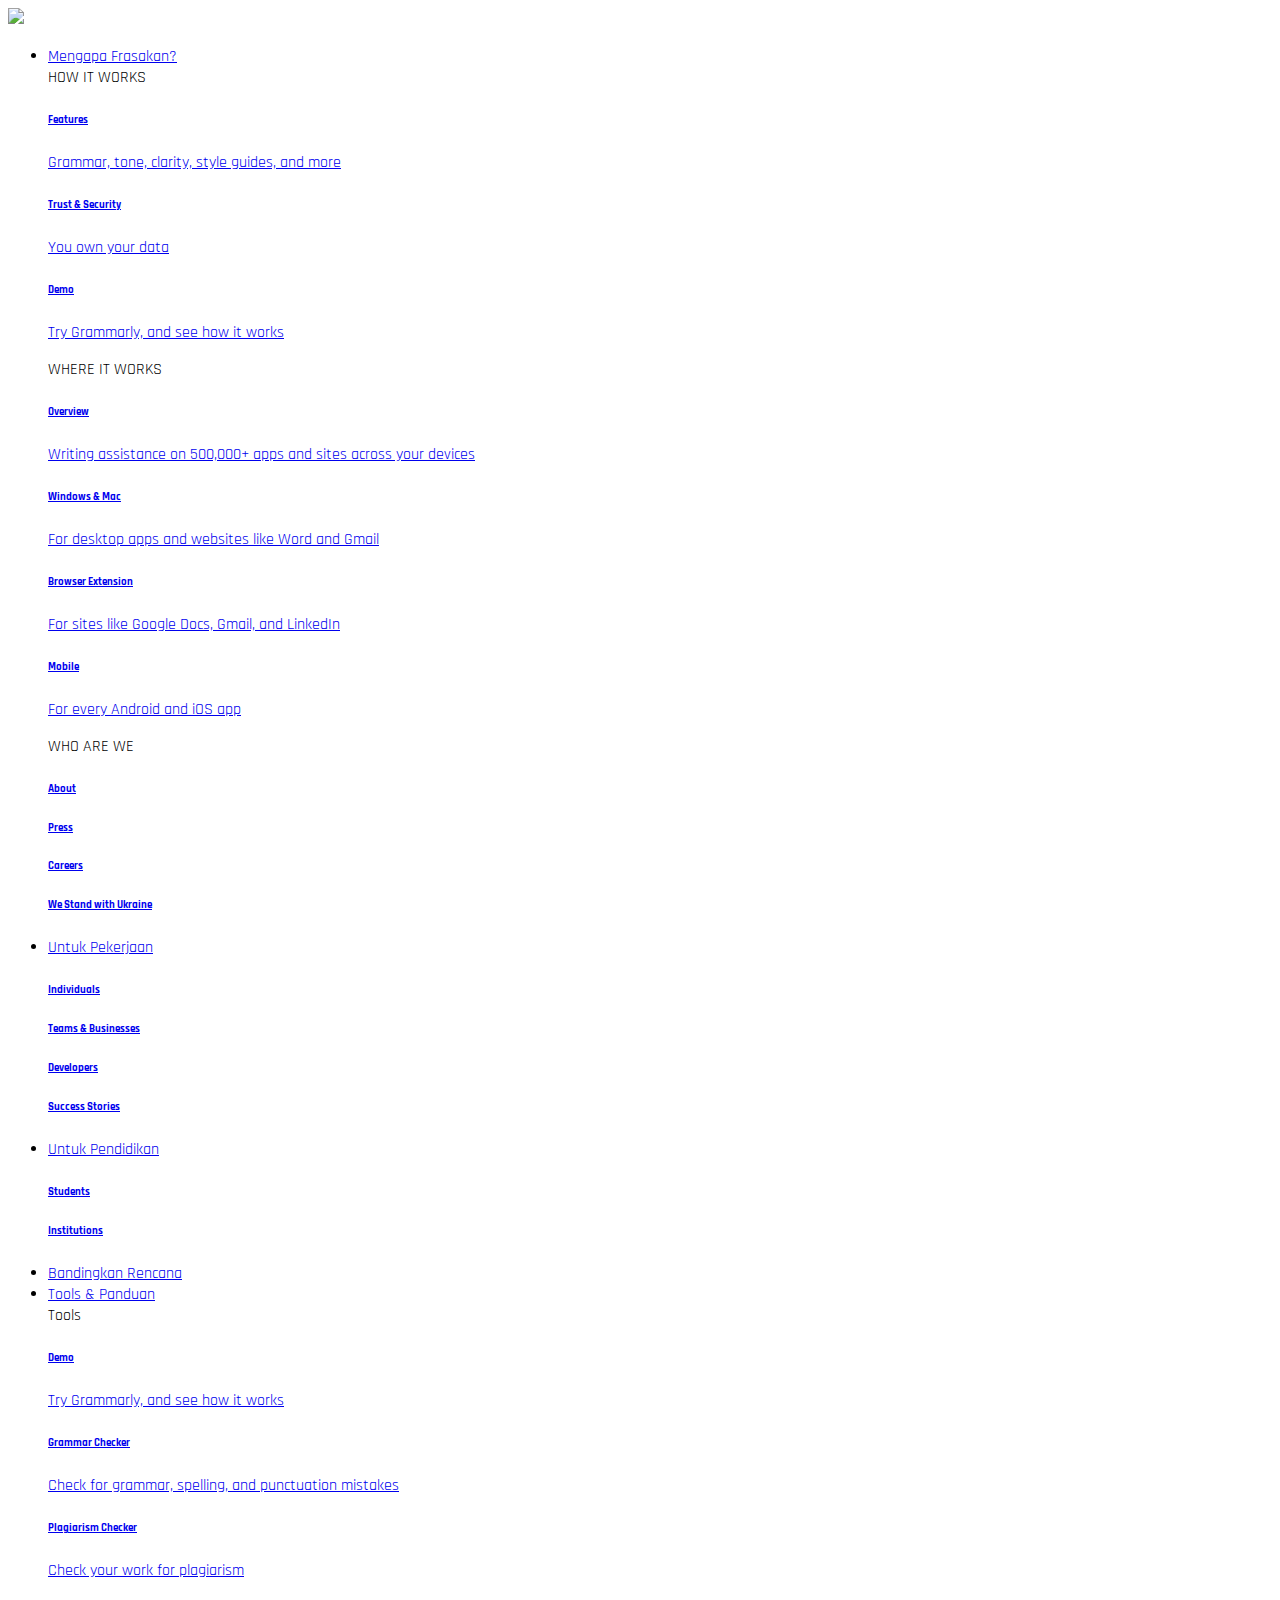
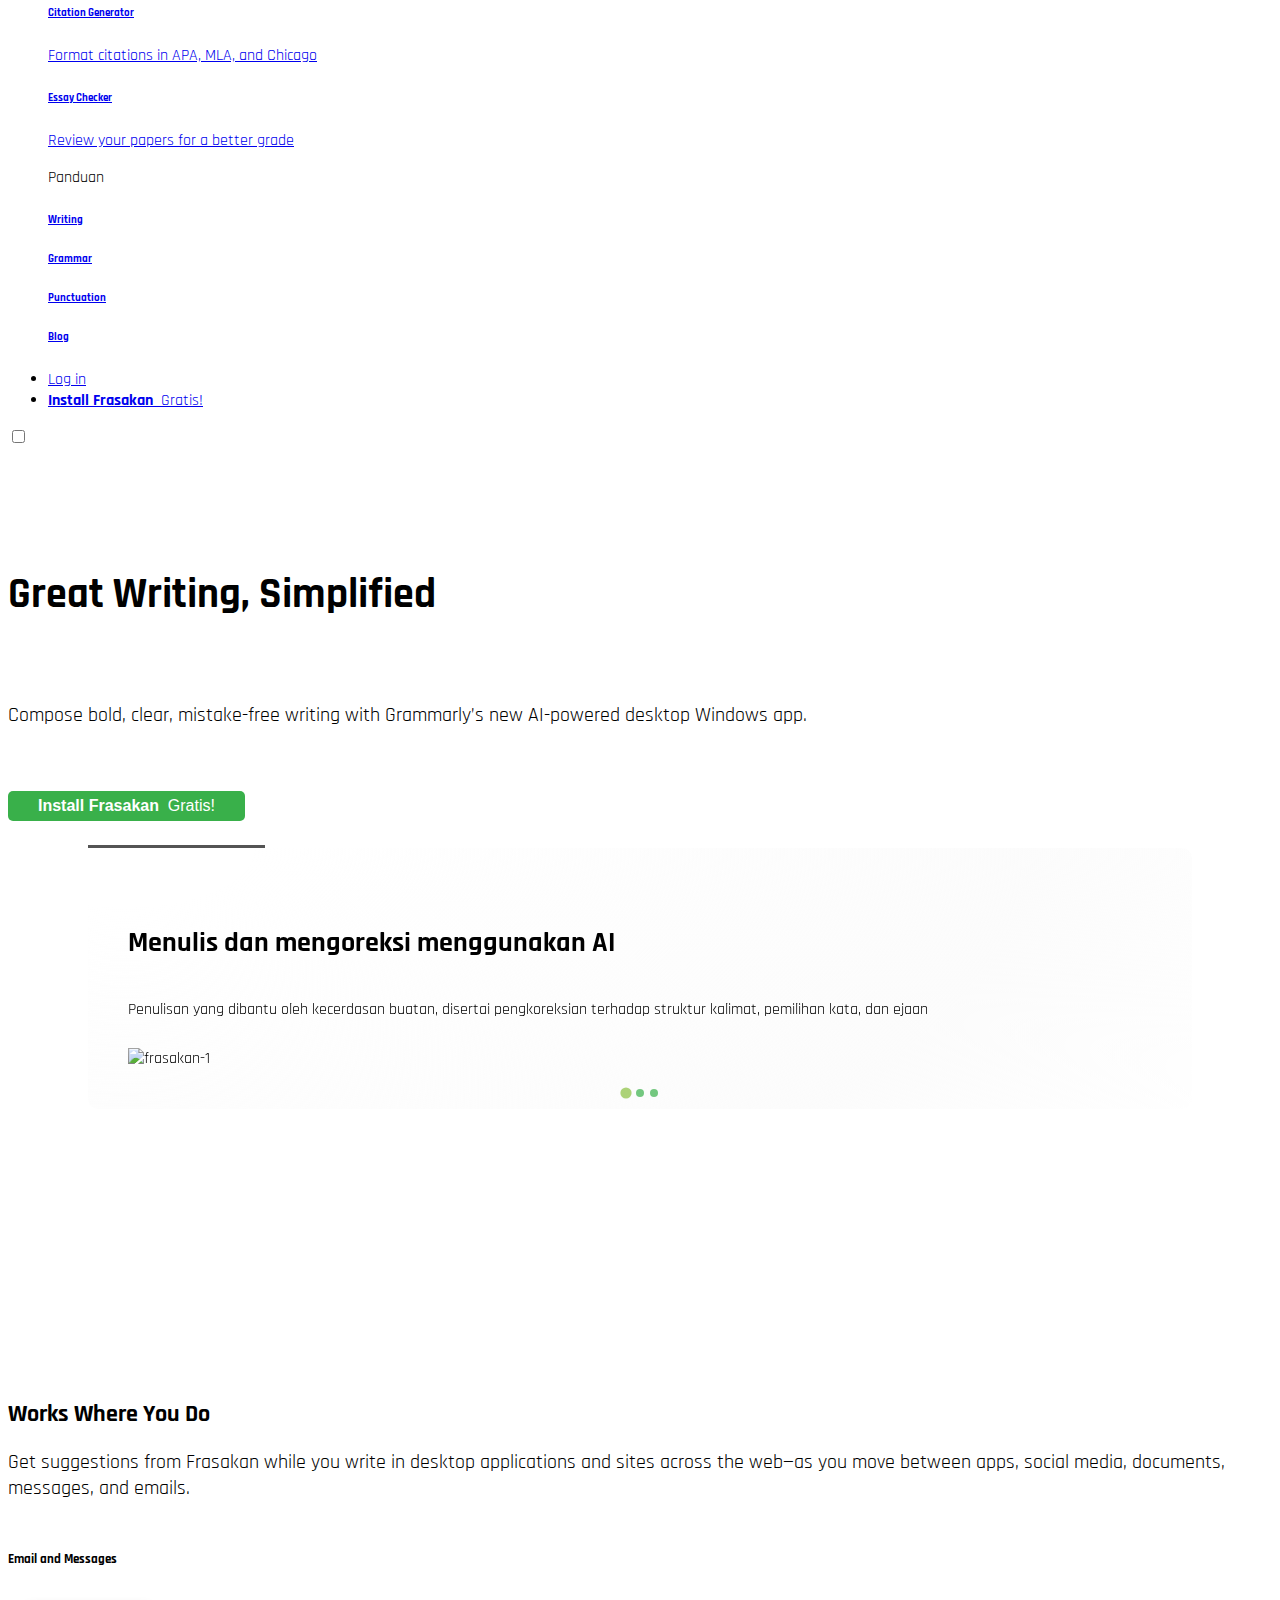
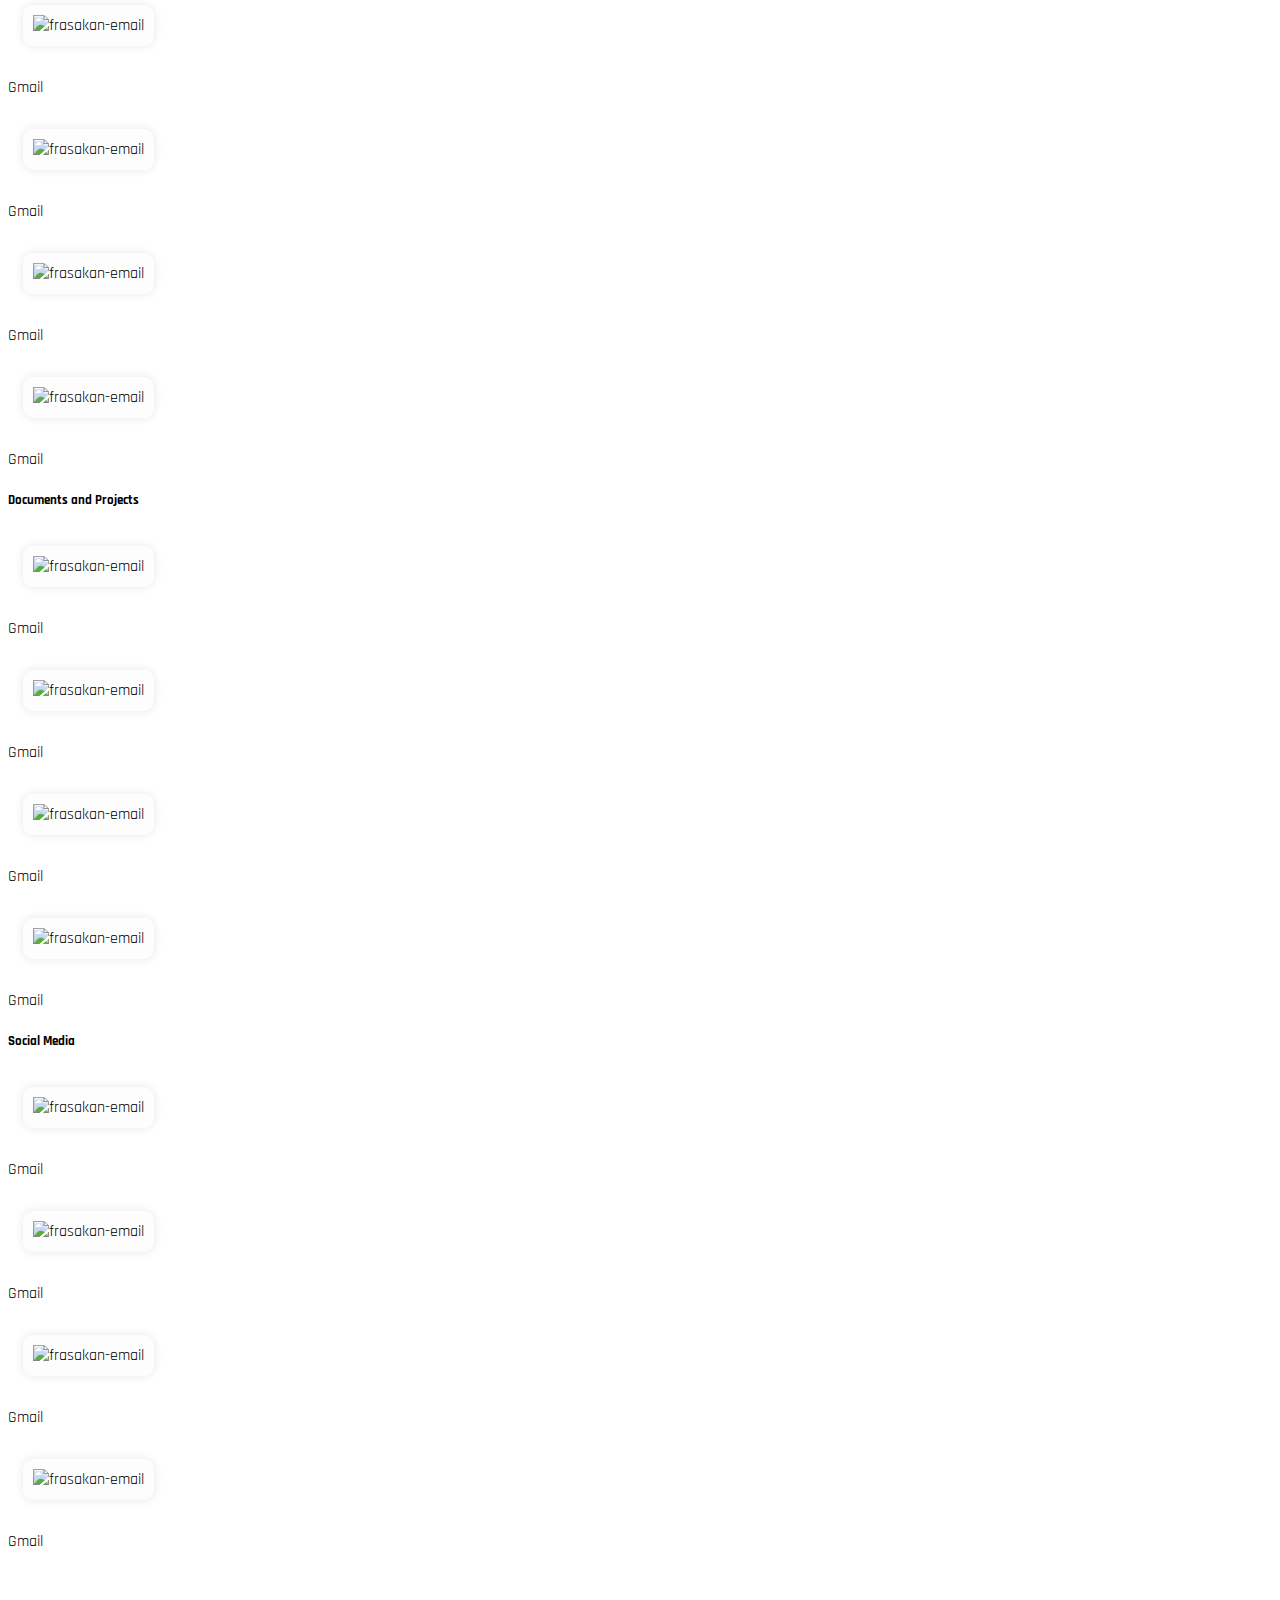
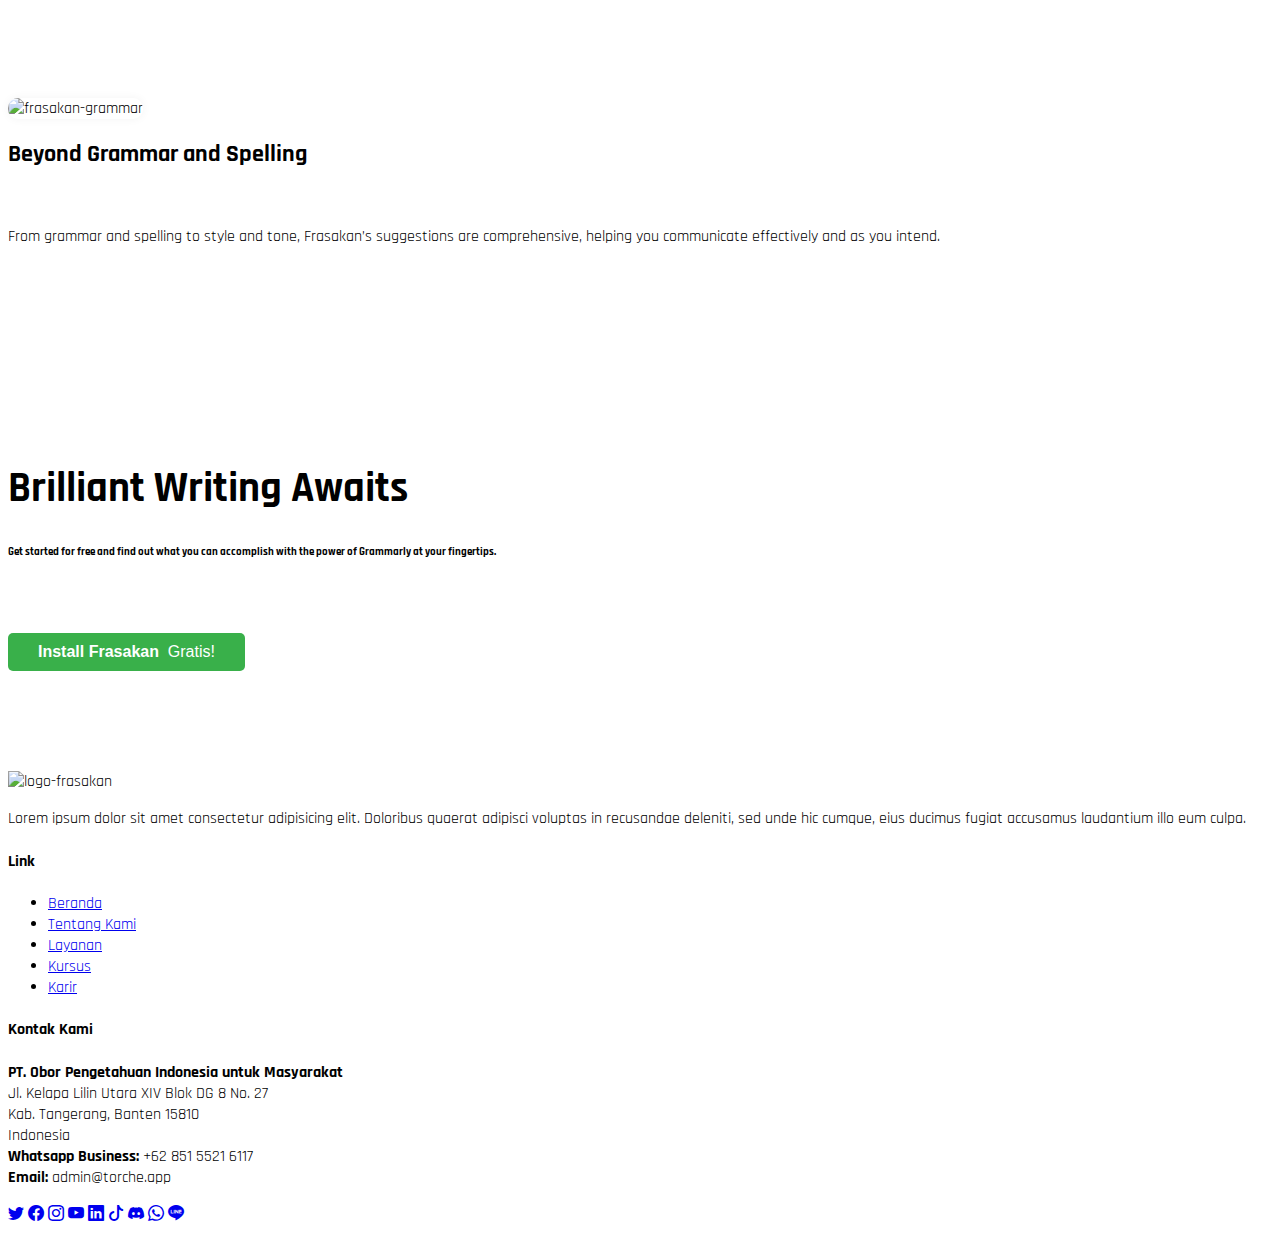
==== index.html @ 2ce75ab8 "Update the landing page" ====
<!DOCTYPE html>
<html lang="en">
<head>
    <meta charset="UTF-8">
    <meta http-equiv="X-UA-Compatible" content="IE=edge">
    <meta name="viewport" content="width=device-width, initial-scale=1.0">
    <title>Frasakan</title>

    <!-- Google Fonts - Inter -->
    <link rel="preconnect" href="https://fonts.googleapis.com">
    <link rel="preconnect" href="https://fonts.gstatic.com" crossorigin>
    <link href="https://fonts.googleapis.com/css2?family=Inter:wght@400;700&display=swap" rel="stylesheet">

    <!-- Google Fonts - Rajdhani -->
    <link rel="preconnect" href="https://fonts.googleapis.com">
    <link rel="preconnect" href="https://fonts.gstatic.com" crossorigin>
    <link href="https://fonts.googleapis.com/css2?family=Rajdhani:wght@300;400;500;600;700&display=swap"
        rel="stylesheet">

    <!-- Bootstrap -->
    <link href="https://cdn.jsdelivr.net/npm/bootstrap@5.2.0/dist/css/bootstrap.min.css" rel="stylesheet" integrity="sha384-gH2yIJqKdNHPEq0n4Mqa/HGKIhSkIHeL5AyhkYV8i59U5AR6csBvApHHNl/vI1Bx" crossorigin="anonymous">
    
    <!-- Bootstrap Icons -->
    <link rel="stylesheet" href="https://cdn.jsdelivr.net/npm/bootstrap-icons@1.3.0/font/bootstrap-icons.css">

    <!-- Splide Js -->
    <link rel="stylesheet" href="https://cdn.jsdelivr.net/npm/@splidejs/splide@4.0.11/dist/css/splide.min.css">

    <!-- Custom CSS -->
    <link rel="stylesheet" href="./assets/css/style-navbar.css">
    <link rel="stylesheet" href="./assets/css/style.css">
    <link rel="stylesheet" href="./assets/css/style-footer.css">
</head>

<body>
    <nav id="nav">
        <div id="navigation-bar">
            <div class="container-fluid">
                <div class="row">
                    <div class="col-2 logo">
                        <img class="logo-full" src="./assets/img/LogoFrasakan/LogoFrasakanFull.png">
                    </div>

                    <div class="col-10 in-slider">
                        <ul id="navbar-options">
                            <div class="left-navbar">
                                <li class="main-navbar dropdown">
                                    <a href="#" class="dropdown-toggle" data-bs-toggle="dropdown">Mengapa Frasakan?</a>
                                    <div class="dropdown-menu">
                                        <div class="dropdown-section">
                                            <div class="dropdown-header">HOW IT WORKS</div>
                                            <a href="#" class="dropdown-item">
                                                <h6>Features</h6>
                                                <p>Grammar, tone, clarity, style guides, and more</p>
                                            </a>
                                            
                                            <a href="#" class="dropdown-item">
                                                <h6>Trust & Security</h6>
                                                <p>You own your data</p>
                                            </a>

                                            <a href="#" class="dropdown-item">
                                                <h6>Demo</h6>
                                                <p>Try Grammarly, and see how it works</p>
                                            </a>
                                        </div>
                                        
                                        <div class="dropdown-section">
                                            <div class="dropdown-header">WHERE IT WORKS</div>

                                            <a href="#" class="dropdown-item">
                                                <h6>Overview</h6>
                                                <p>Writing assistance on 500,000+ apps and sites across your devices</p>
                                            </a>
                                            
                                            <a href="#" class="dropdown-item">
                                                <h6>Windows & Mac</h6>
                                                <p>For desktop apps and websites like Word and Gmail</p>
                                            </a>

                                            <a href="#" class="dropdown-item">
                                                <h6>Browser Extension</h6>
                                                <p>For sites like Google Docs, Gmail, and LinkedIn</p>
                                            </a>

                                            <a href="#" class="dropdown-item">
                                                <h6>Mobile</h6>
                                                <p>For every Android and iOS app</p>
                                            </a>
                                        </div>
                                        
                                        <div class="dropdown-section">
                                            <div class="dropdown-header">WHO ARE WE</div>
                                            <a href="#" class="dropdown-item">
                                                <h6>About</h6>
                                            </a>
                                            
                                            <a href="#" class="dropdown-item">
                                                <h6>Press</h6>
                                            </a>

                                            <a href="#" class="dropdown-item">
                                                <h6>Careers</h6>
                                            </a>

                                            <a href="#" class="dropdown-item">
                                                <h6>We Stand with Ukraine</h6>
                                            </a>
                                        </div>
                                        
                                    </div>
                                </li>

                                <li class="main-navbar dropdown">
                                    <a href="#" class="dropdown-toggle" data-bs-toggle="dropdown">Untuk Pekerjaan</a>
                                    <div class="dropdown-menu">
                                        <div class="dropdown-section">
                                            <a href="#" class="dropdown-item">
                                                <h6>Individuals</h6>
                                            </a>
                                            <a href="#" class="dropdown-item">
                                                <h6>Teams & Businesses</h6>
                                            </a>

                                            <a href="#" class="dropdown-item">
                                                <h6>Developers</h6>
                                            </a>

                                            <a href="#" class="dropdown-item">
                                                <h6>Success Stories</h6>
                                            </a>
                                        </div>
                                    </div>
                                </li>

                                <li class="main-navbar dropdown">
                                    <a href="#" class="dropdown-toggle" data-bs-toggle="dropdown">Untuk Pendidikan</a>
                                    <div class="dropdown-menu">
                                        <div class="dropdown-section">
                                            <a href="#" class="dropdown-item">
                                                <h6>Students</h6>
                                            </a>
                                            
                                            <a href="#" class="dropdown-item">
                                                <h6>Institutions</h6>
                                            </a>
                                        </div>
                                    </div>
                                </li>

                                <li class="main-navbar"><a href="team.html">Bandingkan Rencana</a></li >
                                <li class="main-navbar dropdown">
                                    <a href="#" class="dropdown-toggle" data-bs-toggle="dropdown">Tools & Panduan</a>
                                    <div class="dropdown-menu">
                                        <div class="dropdown-section">
                                            <div class="dropdown-header">Tools</div>
                                            <a href="#" class="dropdown-item">
                                                <h6>Demo</h6>
                                                <p>Try Grammarly, and see how it works</p>
                                            </a>
                                            
                                            <a href="#" class="dropdown-item">
                                                <h6>Grammar Checker</h6>
                                                <p>Check for grammar, spelling, and punctuation mistakes</p>
                                            </a>

                                            <a href="#" class="dropdown-item">
                                                <h6>Plagiarism Checker</h6>
                                                <p>Check your work for plagiarism</p>
                                            </a>

                                            <a href="#" class="dropdown-item">
                                                <h6>Citation Generator</h6>
                                                <p>Format citations in APA, MLA, and Chicago</p>
                                            </a>

                                            <a href="#" class="dropdown-item">
                                                <h6>Essay Checker</h6>
                                                <p>Review your papers for a better grade</p>
                                            </a>
                                        </div>
                                        
                                        <div class="dropdown-section">
                                            <div class="dropdown-header">Panduan</div>
                                            <a href="#" class="dropdown-item">
                                                <h6>Writing</h6>
                                            </a>
                                            
                                            <a href="#" class="dropdown-item">
                                                <h6>Grammar</h6>
                                            </a>

                                            <a href="#" class="dropdown-item">
                                                <h6>Punctuation</h6>
                                            </a>

                                            <a href="#" class="dropdown-item">
                                                <h6>Blog</h6>
                                            </a>
                                        </div>
                                        
                                    </div>
                                </li>
                            </div>
                            

                            <div class="login-and-register d-flex align-items-center">
                                <li class="main-navbar"><a href="login.html">Log in</a></li>
                                <li class="main-navbar register-button"><a href="register.html"><b>Install Frasakan</b>&nbsp; Gratis!</a></li>
                            </div>
                        </ul>

                        

                        <div class="hamburger">
                            <div class="menu-toggle">
                                <input type ="checkbox"/>
                                <span></span>
                                <span></span>
                                <span></span>
                            </div>
                        </div>
                    </div>
                </div>
            </div>
            
        </div>
        
    </nav>

    <section id="welcome" >
        <div class="container welcome-section">
            <div class="row">
                <div class="col-md-5 col-sm-12 welcome-subsection">
                    <h1><b>Great Writing, Simplified</b></h1>
                    <br>
                    <p class="welcome-description">Compose bold, clear, mistake-free writing with Grammarly’s new AI-powered desktop Windows app.</p>
                    <br>
                    <div class="button-welcome">
                        <button><b>Install Frasakan</b>&nbsp; Gratis!</button>
                    </div>
                </div>

                <div class="col-md-7 col-sm-12 welcome-subsection">
                    <div class="splide" role="group">

                        <div class="splide__track">
                            <div class="splide__progress">
                                <div class="splide__progress__bar">
                                </div>
                            </div>

                            <ul class="splide__list">
                                <li class="splide__slide" data-splide-interval="5000">
                                    <div class="carousel-description">
                                        <h4>Menulis dan mengoreksi menggunakan AI</h4>
                                        <p class="">Penulisan yang dibantu oleh kecerdasan buatan, disertai pengkoreksian terhadap struktur kalimat, pemilihan kata, dan ejaan</p>
                                    </div>
                                    <img src="./assets/img/carousel/mainpage/FrasakanCarousel1.png" alt="frasakan-1">
                                </li>
                                
                                <li class="splide__slide" data-splide-interval="5000">
                                    <div class="carousel-description">
                                        <h4>Penggunaan pemrosesan bahasa alami</h4>
                                        <p class="">Mengeavaluasi struktur kalimat dan paragraf, serta penulisan yang lebih kontekstual dan berdasarkan target pembaca</p>
                                    </div>
                                    <img src="./assets/img/carousel/mainpage/FrasakanCarousel2.png" alt="frasakan-2">
                                </li>

                                <li class="splide__slide" data-splide-interval="5000">
                                    <div class="carousel-description">
                                        <h4>Lewati batasan dengan Frasakan Premium</h4>
                                        <p class="">Gunakan semua fitur gratis tanpa batasan dengan tambahan fitur pemeriksaan anti-plagiarisme serta koreksi kata yang lebih detail dan kuat</p>
                                    </div>
                                    <img src="./assets/img/carousel/mainpage/FrasakanCarousel3.png" alt="frasakan-3">
                                </li>
                            </ul>
                        </div>

                        
                    </div>
                </div>
            </div>
        </div>
    </section>

    <section id="applications">
        <div class="container">
            <div class="flex flex-col justify-content-center align-content-center">
                <h2 class="text-center"><b>Works Where You Do</b></h2>
                <p class="text-center" style="font-size: 20px; font-weight: 400; margin-top: 20px">Get suggestions from Frasakan while you write in desktop applications and sites across the web—as you move between apps, social media, documents, messages, and emails.</p>
            
                <div class="row" style="margin-top: 50px;">
                    <div class="col-12 col-md-4 flex justify-content-center">
                        <h5 class="text-center"><b>Email and Messages</b></h5>

                        <div class="col-12 text-center d-flex justify-content-center">
                            <div class="image">
                                <img src="./assets/img/applications/gmail.png" alt="frasakan-email" class="img-applications">
                                <p>Gmail</p>
                            </div>
                            <div class="image">
                                <img src="./assets/img/applications/gmail.png" alt="frasakan-email" class="img-applications">
                                <p>Gmail</p>
                            </div>
                        </div>

                        <div class="col-12 text-center d-flex justify-content-center">
                            <div class="image">
                                <img src="./assets/img/applications/gmail.png" alt="frasakan-email" class="img-applications">
                                <p>Gmail</p>
                            </div>
                            <div class="image">
                                <img src="./assets/img/applications/gmail.png" alt="frasakan-email" class="img-applications">
                                <p>Gmail</p>
                            </div>
                        </div>
                    </div>
    
                    <div class="col-12 col-md-4">
                        <h5 class="text-center"><b>Documents and Projects</b></h5>
                        <div class="col-12 text-center d-flex justify-content-center">
                            <div class="image">
                                <img src="./assets/img/applications/gmail.png" alt="frasakan-email" class="img-applications">
                                <p>Gmail</p>
                            </div>
                            <div class="image">
                                <img src="./assets/img/applications/gmail.png" alt="frasakan-email" class="img-applications">
                                <p>Gmail</p>
                            </div>
                        </div>

                        <div class="col-12 text-center d-flex justify-content-center">
                            <div class="image">
                                <img src="./assets/img/applications/gmail.png" alt="frasakan-email" class="img-applications">
                                <p>Gmail</p>
                            </div>
                            <div class="image">
                                <img src="./assets/img/applications/gmail.png" alt="frasakan-email" class="img-applications">
                                <p>Gmail</p>
                            </div>
                        </div>
                    </div>
    
                    <div class="col-12 col-md-4">
                        <h5 class="text-center"><b>Social Media</b></h5>
                        <div class="col-12 text-center d-flex justify-content-center">
                            <div class="image">
                                <img src="./assets/img/applications/gmail.png" alt="frasakan-email" class="img-applications">
                                <p>Gmail</p>
                            </div>
                            <div class="image">
                                <img src="./assets/img/applications/gmail.png" alt="frasakan-email" class="img-applications">
                                <p>Gmail</p>
                            </div>
                        </div>

                        <div class="col-12 text-center d-flex justify-content-center">
                            <div class="image">
                                <img src="./assets/img/applications/gmail.png" alt="frasakan-email" class="img-applications">
                                <p>Gmail</p>
                            </div>
                            <div class="image">
                                <img src="./assets/img/applications/gmail.png" alt="frasakan-email" class="img-applications">
                                <p>Gmail</p>
                            </div>
                        </div>
                    </div>
                </div>
            </div>
            
            
        </div>
    </section>

    <section id="grammar">
        <div class="container">
            <div class="row">
                <div class="col-md-7 col-sm-12 d-flex justify-content-center grammar-subsection">
                    <img src="./assets/img/carousel/mainpage/FrasakanCarousel1.png" alt="frasakan-grammar" style="width: 80%; box-shadow: 0px 0px 10px rgba(0, 0, 0, 0.05); border-radius:10px;">
                </div>

                <div class="col-md-5 col-sm-12 d-flex flex-column justify-content-center grammar-subsection">
                    <h2><b>Beyond Grammar and Spelling</b></h2>
                    <br>
                    <p class="welcome-description">From grammar and spelling to style and tone, Frasakan’s suggestions are comprehensive, helping you communicate effectively and as you intend.</p>
                    <br>
                </div>
            </div>
        </div>
        
        
    </section>

    <section id="outro">
        <div class="text-center">
            <h1><b>Brilliant Writing Awaits</b></h1>
            <h6 style="margin-top: 20px">Get started for free and find out what you can accomplish with the power of Grammarly at your fingertips.</h6>

            <div class="button-welcome">
                <button><b>Install Frasakan</b>&nbsp; Gratis!</button>
            </div>
        </div>
    </section>

    <!-- Footer Starts Here -->
    <!-- ======= Footer ======= -->
    <footer id="footer">
        <div class="footer-top">
            <div class="container">
                <div class="row">

                    <div class="col-lg-6 col-md-6 footer-info">
                        <img src="./assets/img/LogoFrasakan/LogoFrasakanFull.png" alt="logo-frasakan" class="logo-frasakan-footer">
                        <p>
                            Lorem ipsum dolor sit amet consectetur adipisicing elit. Doloribus quaerat adipisci voluptas
                            in recusandae deleniti, sed unde hic cumque, eius ducimus fugiat accusamus laudantium illo
                            eum culpa.
                        </p>
                    </div>

                    <div class="col-lg-2 col-md-6 footer-links">
                        <h4>Link</h4>
                        <ul>
                            <li><a href="https://torche.app#hero">Beranda</a></li>
                            <li><a href="https://torche.app#about">Tentang Kami</a></li>
                            <li><a href="https://torche.app#services">Layanan</a></li>
                            <li><a href="https://torche.app/courses">Kursus</a></li>
                            <li><a href="https://torche.app/careers">Karir</a></li>
                            <!--
            <li><a href="#">Terms of service</a></li>
            <li><a href="#">Privacy policy</a></li>
            -->
                        </ul>
                    </div>

                    <div class="col-lg-4 col-md-6 footer-contact">
                        <h4>Kontak Kami</h4>
                        <p>
                            <strong>PT. Obor Pengetahuan Indonesia untuk Masyarakat</strong><br />
                            Jl. Kelapa Lilin Utara XIV Blok DG 8 No. 27<br>
                            Kab. Tangerang, Banten 15810<br>
                            Indonesia <br>
                            <strong>Whatsapp Business:</strong> +62 851 5521 6117<br>
                            <strong>Email:</strong> admin@torche.app<br>
                        </p>

                        <div class="social-links">
                            <a href="https://twitter.com/TorcheEdu" class="twitter"><i class="bi bi-twitter"></i></a>
                            <a href="https://www.facebook.com/torche.edu" class="facebook"><i
                                    class="bi bi-facebook"></i></a>
                            <a href="https://www.instagram.com/torche.app/" class="instagram"><i
                                    class="bi bi-instagram"></i></a>
                            <a href="https://www.youtube.com/channel/UCQnYuE3KU3CzcAjVhuCQtNw" class="youtube"><i
                                    class="bi bi-youtube"></i></a>
                            <a href="https://www.linkedin.com/company/torche-education/" class="linkedin"><i
                                    class="bi bi-linkedin"></i></a>
                            <a href="https://vt.tiktok.com/ZSeu2n4ca/" class="tiktok"><i class="bi bi-tiktok"></i></a>
                            <a href="https://discord.com/invite/2fYBrcK785" class="discord"><i
                                    class="bi bi-discord"></i></a>
                            <a href="https://wa.me/+6285155216117" class="whatsapp"><i class="bi bi-whatsapp"></i></a>
                            <a href="https://page.line.me/229wiguf" class="line"><i class="bi bi-line"></i></a>
                        </div>

                    </div>

                </div>
            </div>
        </div>
    </footer><!-- End Footer -->
    <!-- End of Footer -->

    <script src="./assets/js/script.js"></script>
    <!-- JavaScript Bundle with Popper -->
    <script src="https://cdn.jsdelivr.net/npm/bootstrap@5.2.0/dist/js/bootstrap.bundle.min.js" integrity="sha384-A3rJD856KowSb7dwlZdYEkO39Gagi7vIsF0jrRAoQmDKKtQBHUuLZ9AsSv4jD4Xa" crossorigin="anonymous"></script>
    
    <!-- Jquery -->
    <script src="https://code.jquery.com/jquery-3.6.1.min.js" integrity="sha256-o88AwQnZB+VDvE9tvIXrMQaPlFFSUTR+nldQm1LuPXQ=" crossorigin="anonymous"></script>

    <!-- Splide Js (for Carousel) -->
    <script src="https://cdn.jsdelivr.net/npm/@splidejs/splide@4.0.7/dist/js/splide.min.js"></script>

    <script>

        var splide = new Splide( '.splide', {
            type   : 'fade',
            rewind: true,
            arrowPath: 'm15.5 0.932-4.3 4.38...',
            autoplay: 'play',
        });
        
        splide.mount();
    </script>

    
</body>
</html>
---- assets/css/style.css ----
:root{
    --primary: #FFFDD0;
    --secondary: #292b2c;
    --tertiary: #292b2c;
    --quaternary: #292b2c;
    --quinary: #292b2c;
    --senary: #292b2c;
    --septenary: #292b2c;
    --orange-text-color: #F26E21;
}

body{
    font-family: 'Rajdhani', sans-serif;
    background-color: none;
}

h1{
    font-size: 42px;
}

/* Welcome Section */

#welcome{
    background-image: url(../../assets/svg/Blob-blurred.png);
    background-repeat: no-repeat;
    background-position: right;
    height: 100vh;
    font-family: 'Rajdhani', sans-serif;
    background-size: 800px;
}

.welcome-section{
    padding-top: 100px;
}

.welcome-section h1{
    font-weight: 600;
}

.welcome-section p{
    font-weight: 400;
    font-size: 20px;
}

.welcome-subsection:not(:last-child){
    line-height: 36px;
}

.welcome-subsection:nth-child(1) {
    display: flex;
    flex-direction: column;
    justify-content: center;
}

.welcome-subsection:nth-child(2) {
    display: flex;
    flex-direction: column;
    justify-content: center;
    margin-top: 20px;
}

.welcome-section .button-welcome button{
    font-size: 16px;
    font-weight: 500;
    background-color: #39B04A;
    margin-right: 10px;
    color: white;
    border: none;
    border-radius: 5px;
    padding: 6px 30px;
}

.carousel-description h4{
    font-size: 28px;
    font-weight: 700;
}

.carousel-description p{
    font-size: 16px;
    font-weight: 400;
    line-height: 24px;
}

.splide__track{
    margin-left: 80px;
    margin-right: 80px;
}

.splide__slide{
    background: radial-gradient(116.32% 219.59% at 3.4% 0.88%, #FFFFFF 10%, rgba(238, 238, 238, 0.2) 70%, rgba(255, 255, 255, 1.0) 100%);
    /* background-color: #FFFDD0; */
    border-radius: 10px;
    padding: 40px;
}

.splide__slide img{
    width: 100%;
    padding-top: 10px;
}

button.splide__pagination__page{
    background-color: #39B04A;
}

button.splide__pagination__page.is-active{
    background-color: #8AC13F;
}

.splide__arrow{
    display: none;
}

.splide__progress__bar {
    height: 3px;
    background: rgb(84, 84, 84);
}

@media screen and (max-width: 1000px) {
    #welcome{
        background-size: 600px;
        margin-bottom: 400px;
    }

    .welcome-subsection:not(:last-child){
        line-height: 30px;
        margin-bottom: 20px;
    }

    #welcome .welcome-subsection:nth-child(1){
        margin-top: 40px;
        align-items: center;
    }

    .welcome-section .button-welcome button{
        padding: 10px 25px;
        margin-right: 10px;
        font-size: 14px;
    }

    .splide__slide{
        background: #fafafa98;
    }

    .splide__track{
        margin-right: 0px;
        margin-left: 20px;
    }
    
    .welcome-section h1{
        font-size: 36px;
    }

    .welcome-section p{
        font-size: 16px;
    }

    .carousel-description h4{
        font-size: 24px;
    }

    .carousel-description p{
        font-size: 14px;
    }
}

@media screen and (max-width: 500px) {
    .welcome-section{
        margin-top: 100px;
        padding-top: 0px;
    }

    .welcome-section h1{
        text-align: center;
        font-size: 24px;
    }
    
    .welcome-section p.welcome-description{
        font-weight: 400;
        text-align: center;
        font-size: 14px;
    }
}

@media screen and (max-width: 768px) {
    .splide__slide{
        margin-bottom: 30px;
    }

    #welcome{
        background: none;
    }

    .welcome-section p.welcome-description{
        text-align: center;
    }

    .splide__track{
        margin-left: 30px;
        margin-right: 30px;
    }

    .splide__slide img{
        height: 300px;
    }
}
/* End Of Welcome Section */

/* Applications Section */
#applications{
    padding-top: 30px;
    padding-bottom: 30px;
    background-image: url(../../assets/svg/Blob-blurred.png);
    background-repeat: no-repeat;
    background-position: left;
    background-size: 600px;
}

img.img-applications{
    width: 80px;
    padding: 10px;
    margin: 15px;
    box-shadow: 0px 0px 10px rgba(0, 0, 0, 0.1);
    background-color: #fafafa5d;
    border-radius: 10px;
}

@media screen and (max-width: 768px) {
    #applications{
        background: none;
    }
}

/* End Of Applications Section */

#grammar{
    padding-top: 100px;
    padding-bottom: 50px;
    background-image: url(../../assets/svg/Blob-blurred.png);
    background-repeat: no-repeat;
    background-position: 40% 75%;
    background-size: 600px;
}

@media screen and (max-width: 768px) {
    #grammar .grammar-subsection:nth-child(1){
        order: 2;
    }

    #grammar .grammar-subsection:nth-child(2){
        order: 1;
        text-align: center;
    }
}

#outro {
    padding-top: 100px;
    padding-bottom: 100px;
}

#outro .button-welcome button{
    font-size: 16px;
    font-weight: 500;
    background-color: #39B04A;
    margin-right: 10px;
    color: white;
    border: none;
    border-radius: 5px;
    margin-top: 50px;
    padding: 10px 30px;
}
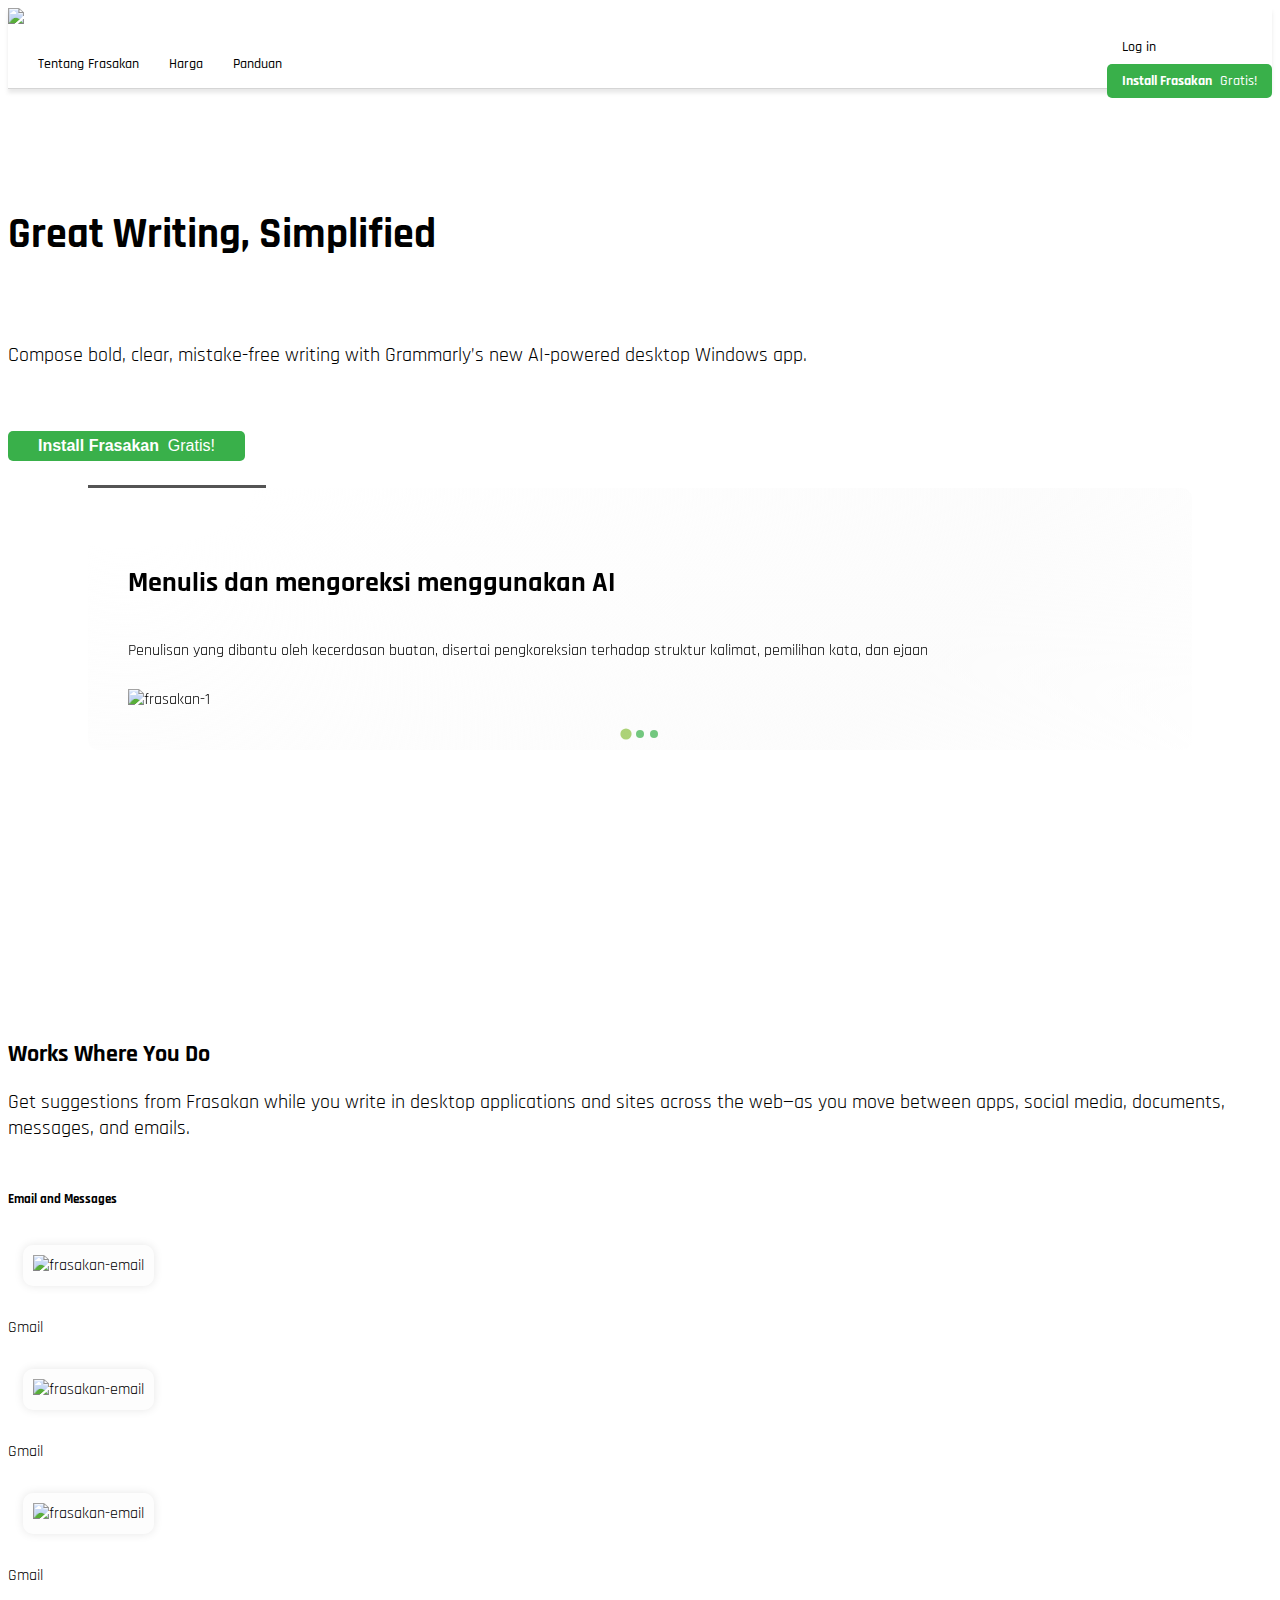
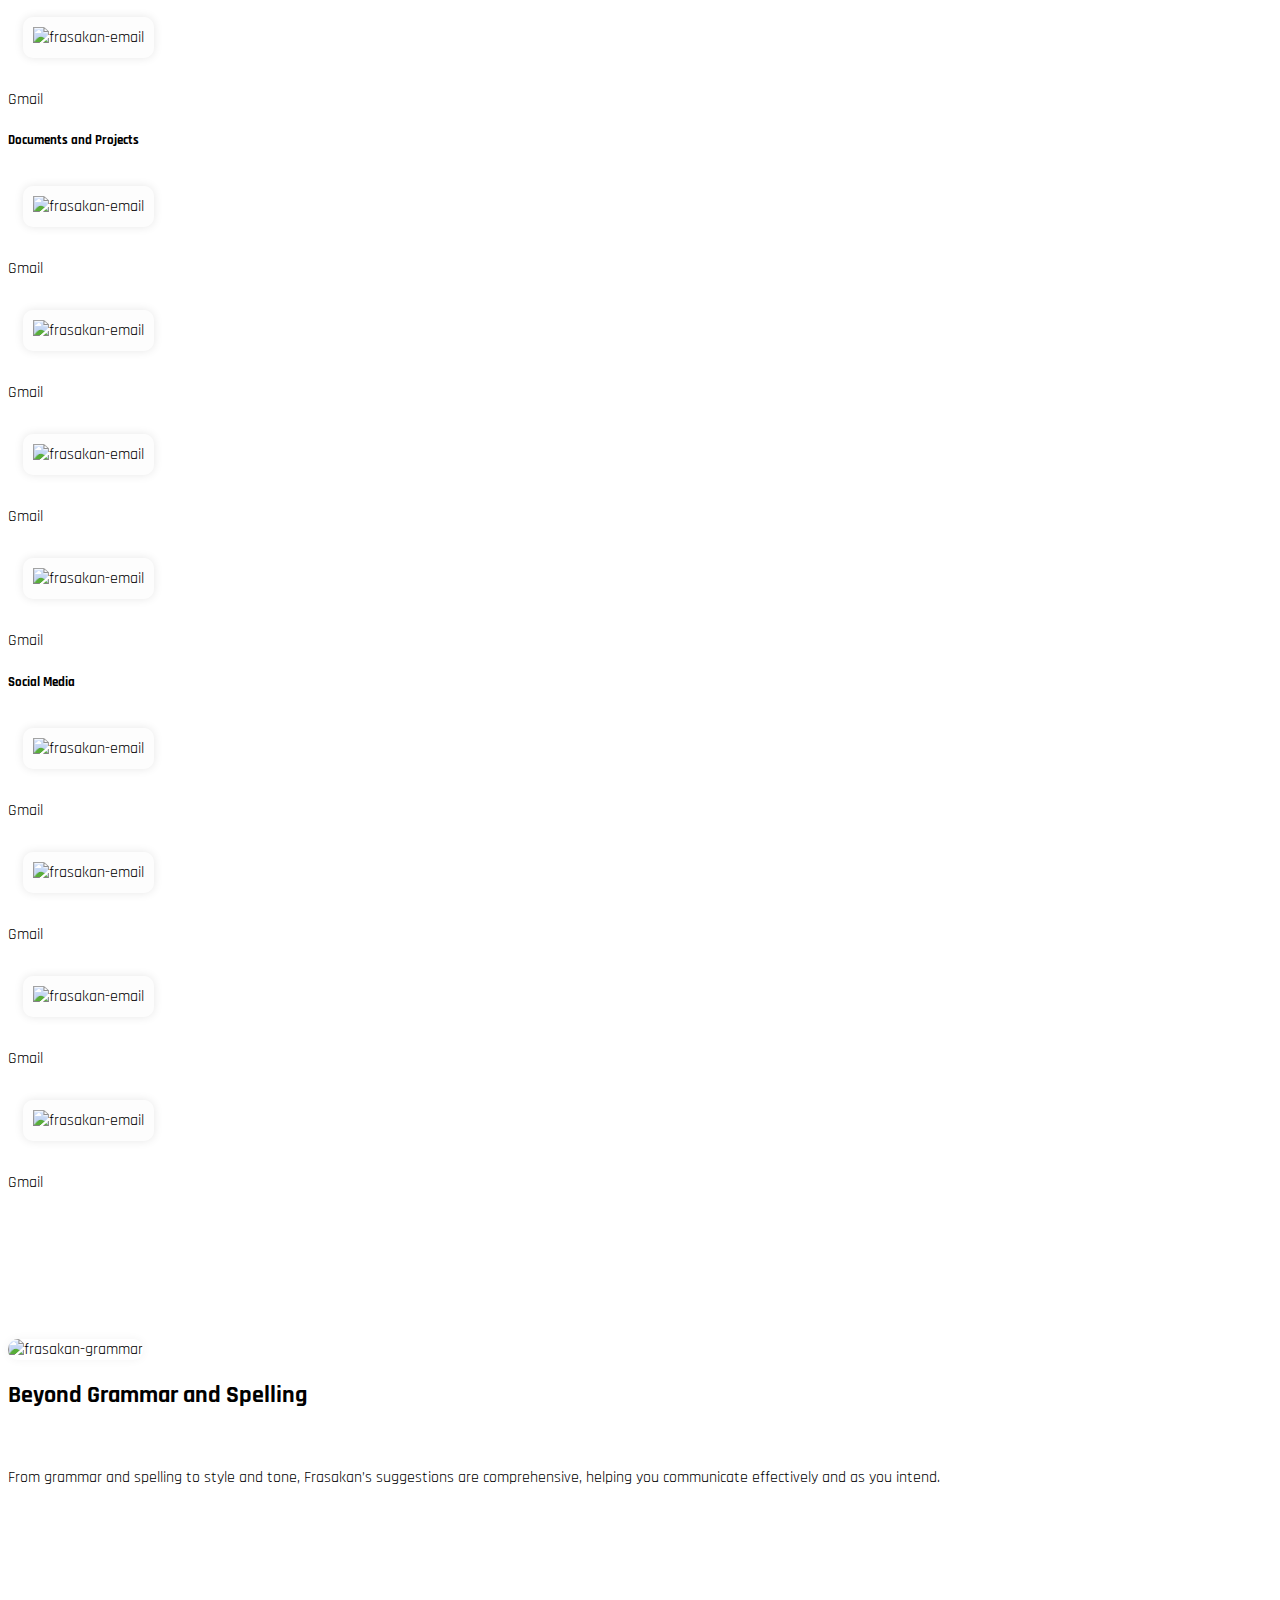
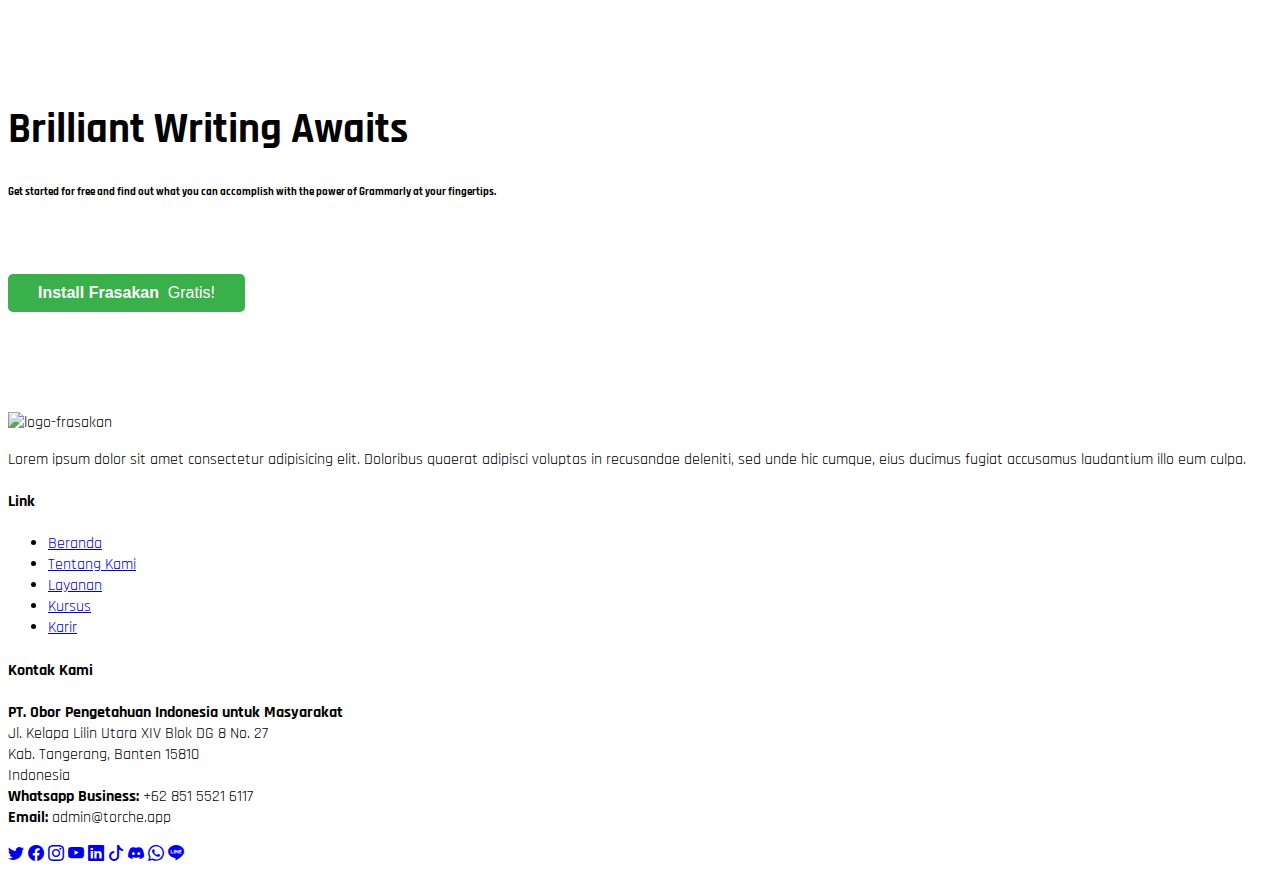
==== commit b7ec0bb0: "fixing navbar + add dark mode toggle only and change format svg to img to simplified the code more" ====
--- a/index.html
+++ b/index.html
@@ -33,202 +33,250 @@
 </head>
 
 <body>
-    <nav id="nav">
-        <div id="navigation-bar">
-            <div class="container-fluid">
-                <div class="row">
-                    <div class="col-2 logo">
-                        <img class="logo-full" src="./assets/img/LogoFrasakan/LogoFrasakanFull.png">
-                    </div>
-
-                    <div class="col-10 in-slider">
-                        <ul id="navbar-options">
-                            <div class="left-navbar">
-                                <li class="main-navbar dropdown">
-                                    <a href="#" class="dropdown-toggle" data-bs-toggle="dropdown">Mengapa Frasakan?</a>
-                                    <div class="dropdown-menu">
-                                        <div class="dropdown-section">
-                                            <div class="dropdown-header">HOW IT WORKS</div>
-                                            <a href="#" class="dropdown-item">
-                                                <h6>Features</h6>
-                                                <p>Grammar, tone, clarity, style guides, and more</p>
-                                            </a>
-                                            
-                                            <a href="#" class="dropdown-item">
-                                                <h6>Trust & Security</h6>
-                                                <p>You own your data</p>
-                                            </a>
-
-                                            <a href="#" class="dropdown-item">
-                                                <h6>Demo</h6>
-                                                <p>Try Grammarly, and see how it works</p>
-                                            </a>
-                                        </div>
-                                        
-                                        <div class="dropdown-section">
-                                            <div class="dropdown-header">WHERE IT WORKS</div>
-
-                                            <a href="#" class="dropdown-item">
-                                                <h6>Overview</h6>
-                                                <p>Writing assistance on 500,000+ apps and sites across your devices</p>
-                                            </a>
-                                            
-                                            <a href="#" class="dropdown-item">
-                                                <h6>Windows & Mac</h6>
-                                                <p>For desktop apps and websites like Word and Gmail</p>
-                                            </a>
-
-                                            <a href="#" class="dropdown-item">
-                                                <h6>Browser Extension</h6>
-                                                <p>For sites like Google Docs, Gmail, and LinkedIn</p>
-                                            </a>
-
-                                            <a href="#" class="dropdown-item">
-                                                <h6>Mobile</h6>
-                                                <p>For every Android and iOS app</p>
-                                            </a>
-                                        </div>
-                                        
-                                        <div class="dropdown-section">
-                                            <div class="dropdown-header">WHO ARE WE</div>
-                                            <a href="#" class="dropdown-item">
-                                                <h6>About</h6>
-                                            </a>
-                                            
-                                            <a href="#" class="dropdown-item">
-                                                <h6>Press</h6>
-                                            </a>
-
-                                            <a href="#" class="dropdown-item">
-                                                <h6>Careers</h6>
-                                            </a>
-
-                                            <a href="#" class="dropdown-item">
-                                                <h6>We Stand with Ukraine</h6>
-                                            </a>
-                                        </div>
-                                        
-                                    </div>
-                                </li>
-
-                                <li class="main-navbar dropdown">
-                                    <a href="#" class="dropdown-toggle" data-bs-toggle="dropdown">Untuk Pekerjaan</a>
-                                    <div class="dropdown-menu">
-                                        <div class="dropdown-section">
-                                            <a href="#" class="dropdown-item">
-                                                <h6>Individuals</h6>
-                                            </a>
-                                            <a href="#" class="dropdown-item">
-                                                <h6>Teams & Businesses</h6>
-                                            </a>
-
-                                            <a href="#" class="dropdown-item">
-                                                <h6>Developers</h6>
-                                            </a>
-
-                                            <a href="#" class="dropdown-item">
-                                                <h6>Success Stories</h6>
-                                            </a>
-                                        </div>
-                                    </div>
-                                </li>
-
-                                <li class="main-navbar dropdown">
-                                    <a href="#" class="dropdown-toggle" data-bs-toggle="dropdown">Untuk Pendidikan</a>
-                                    <div class="dropdown-menu">
-                                        <div class="dropdown-section">
-                                            <a href="#" class="dropdown-item">
-                                                <h6>Students</h6>
-                                            </a>
-                                            
-                                            <a href="#" class="dropdown-item">
-                                                <h6>Institutions</h6>
-                                            </a>
-                                        </div>
-                                    </div>
-                                </li>
-
-                                <li class="main-navbar"><a href="team.html">Bandingkan Rencana</a></li >
-                                <li class="main-navbar dropdown">
-                                    <a href="#" class="dropdown-toggle" data-bs-toggle="dropdown">Tools & Panduan</a>
-                                    <div class="dropdown-menu">
-                                        <div class="dropdown-section">
-                                            <div class="dropdown-header">Tools</div>
-                                            <a href="#" class="dropdown-item">
-                                                <h6>Demo</h6>
-                                                <p>Try Grammarly, and see how it works</p>
-                                            </a>
-                                            
-                                            <a href="#" class="dropdown-item">
-                                                <h6>Grammar Checker</h6>
-                                                <p>Check for grammar, spelling, and punctuation mistakes</p>
-                                            </a>
-
-                                            <a href="#" class="dropdown-item">
-                                                <h6>Plagiarism Checker</h6>
-                                                <p>Check your work for plagiarism</p>
-                                            </a>
-
-                                            <a href="#" class="dropdown-item">
-                                                <h6>Citation Generator</h6>
-                                                <p>Format citations in APA, MLA, and Chicago</p>
-                                            </a>
-
-                                            <a href="#" class="dropdown-item">
-                                                <h6>Essay Checker</h6>
-                                                <p>Review your papers for a better grade</p>
-                                            </a>
-                                        </div>
-                                        
-                                        <div class="dropdown-section">
-                                            <div class="dropdown-header">Panduan</div>
-                                            <a href="#" class="dropdown-item">
-                                                <h6>Writing</h6>
-                                            </a>
-                                            
-                                            <a href="#" class="dropdown-item">
-                                                <h6>Grammar</h6>
-                                            </a>
-
-                                            <a href="#" class="dropdown-item">
-                                                <h6>Punctuation</h6>
-                                            </a>
-
-                                            <a href="#" class="dropdown-item">
-                                                <h6>Blog</h6>
-                                            </a>
-                                        </div>
-                                        
-                                    </div>
-                                </li>
-                            </div>
-                            
-
-                            <div class="login-and-register d-flex align-items-center">
-                                <li class="main-navbar"><a href="login.html">Log in</a></li>
-                                <li class="main-navbar register-button"><a href="register.html"><b>Install Frasakan</b>&nbsp; Gratis!</a></li>
-                            </div>
-                        </ul>
-
+    <!-- ======= Header ======= -->
+    <header id="header" class="fixed-top d-flex align-items-center">
+        <div class="container d-flex">
+
+            <div class="logo">
+                <a href="./index.html"><img class="logo-full" src="./assets/img/LogoFrasakan/LogoFrasakanFull.png"></a>
+            </div>
+
+            <nav id="navbar" class="navbar">
+                <div class="main-navbar">
+                    <ul>
+                        <!-- <li class="dropdown">
+                            <a class="nav-link scrollto" href="#"><span>Mengapa Frasakan</span> <i
+                                    class="bi bi-chevron-down"></i></a>
+                            <ul>
+                                <div class="dropdown-section">
+                                    <div class="dropdown-header">HOW IT WORKS</div>
+
+                                    <li>
+                                        <a href="#" class="dropdown-item">
+                                            <h6>Features</h6>
+                                            <p>Grammar, tone, clarity, style guides, and more</p>
+                                        </a>
+                                    </li>
+
+                                    <li>
+                                        <a href="#" class="dropdown-item">
+                                            <h6>Trust & Security</h6>
+                                            <p>You own your data</p>
+                                        </a>
+                                    </li>
+
+                                    <li>
+                                        <a href="#" class="dropdown-item">
+                                            <h6>Demo</h6>
+                                            <p>Try Grammarly, and see how it works</p>
+                                        </a>
+                                    </li>
+                                </div>
+                                
+                                <div class="dropdown-section">
+                                    <div class="dropdown-header">WHERE IT WORKS</div>
+
+                                    <li>
+                                        <a href="#" class="dropdown-item">
+                                            <h6>Overview</h6>
+                                            <p>Writing assistance on 500,000+ apps and sites across your devices</p>
+                                        </a>
+                                    </li>
+
+                                    <li>
+                                        <a href="#" class="dropdown-item">
+                                            <h6>Windows & Mac</h6>
+                                            <p>For desktop apps and websites like Word and Gmail</p>
+                                        </a>
+                                    </li>
+
+                                    <li>
+                                        <a href="#" class="dropdown-item">
+                                            <h6>Browser Extension</h6>
+                                            <p>For sites like Google Docs, Gmail, and LinkedIn</p>
+                                        </a>
+                                    </li>
+
+                                    <li>
+                                        <a href="#" class="dropdown-item">
+                                            <h6>Mobile</h6>
+                                            <p>For every Android and iOS app</p>
+                                        </a>
+                                    </li>
+                                </div>
+                                
+                                <div class="dropdown-section">
+                                    <div class="dropdown-header">WHO ARE WE</div>
+                                    <li>
+                                        <a href="#" class="dropdown-item">
+                                            <h6>About</h6>
+                                        </a>
+                                    </li>
+
+                                    <li>
+                                        <a href="#" class="dropdown-item">
+                                            <h6>Press</h6>
+                                        </a>
+                                    </li>
+
+                                    <li>
+                                        <a href="#" class="dropdown-item">
+                                            <h6>Careers</h6>
+                                        </a>
+                                    </li>
+                                    
+                                    <li>
+                                        <a href="#" class="dropdown-item">
+                                            <h6>We Stand with Ukraine</h6>
+                                        </a>
+                                    </li>
+                                    
+                                </div>
+                            </ul>
+                        </li> -->
+    
+                        <!-- <li class="dropdown">
+                            <a class="nav-link scrollto" href="#"><span>Untuk Pekerjaan</span> <i
+                                    class="bi bi-chevron-down"></i></a>
+                            <ul>
+                                <div class="dropdown-section">
+                                    <li>
+                                        <a href="#" class="dropdown-item">
+                                            <h6>Individuals</h6>
+                                        </a>
+                                    </li>
+
+                                    <li>
+                                        <a href="#" class="dropdown-item">
+                                            <h6>Teams & Businesses</h6>
+                                        </a>
+                                    </li>
+
+                                    <li>
+                                        <a href="#" class="dropdown-item">
+                                            <h6>Developers</h6>
+                                        </a>
+                                    </li>
+
+                                    <li>
+                                        <a href="#" class="dropdown-item">
+                                            <h6>Success Stories</h6>
+                                        </a>
+                                    </li>
+                                </div>
+                            </ul>
+                        </li> -->
+    
+                        <!-- <li class="dropdown">
+                            <a class="nav-link scrollto" href="#"><span>Untuk Pendidikan</span> <i
+                                    class="bi bi-chevron-down"></i></a>
+                            <ul>
+                                <div class="dropdown-section">
+                                    <li>
+                                        <a href="#" class="dropdown-item">
+                                            <h6>Students</h6>
+                                        </a>
+                                    </li>
+
+                                    <li>
+                                        <a href="#" class="dropdown-item">
+                                            <h6>Institutions</h6>
+                                        </a>
+                                    </li>
+                                </div>
+                            </ul>
+                        </li> -->
+                        <li><a class="nav-link scrollto" href="./index.html">Tentang Frasakan</a></li>
+                        <li><a class="nav-link scrollto" href="./pricing.html">Harga</a></li>
+                        <li><a class="nav-link scrollto" href="./guide.html">Panduan</a></li>
                         
-
-                        <div class="hamburger">
-                            <div class="menu-toggle">
-                                <input type ="checkbox"/>
-                                <span></span>
-                                <span></span>
-                                <span></span>
-                            </div>
-                        </div>
-                    </div>
-                </div>
-            </div>
-            
+    
+                        <!-- <li class="dropdown">
+                            <a class="nav-link scrollto" href="#"><span>Tools dan Panduan</span> <i
+                                    class="bi bi-chevron-down"></i></a>
+                            <ul class="tools-dan-panduan">
+                                <div class="dropdown-section">
+                                    <div class="dropdown-header">Tools</div>
+                                    <li>
+                                        <a href="#" class="dropdown-item">
+                                            <h6>Demo</h6>
+                                            <p>Try Grammarly, and see how it works</p>
+                                        </a>
+                                    </li>
+                                    
+                                    <li>
+                                        <a href="#" class="dropdown-item">
+                                            <h6>Grammar Checker</h6>
+                                            <p>Check for grammar, spelling, and punctuation mistakes</p>
+                                        </a>
+                                    </li>
+                                    
+                                    <li>
+                                        <a href="#" class="dropdown-item">
+                                            <h6>Plagiarism Checker</h6>
+                                            <p>Check your work for plagiarism</p>
+                                        </a>
+                                    </li>
+                                    
+                                    <li>
+                                        <a href="#" class="dropdown-item">
+                                            <h6>Citation Generator</h6>
+                                            <p>Format citations in APA, MLA, and Chicago</p>
+                                        </a>    
+                                    </li>
+                                    
+                                    <li>
+                                        <a href="#" class="dropdown-item">
+                                            <h6>Essay Checker</h6>
+                                            <p>Review your papers for a better grade</p>
+                                        </a>
+                                    </li>
+                                </div>
+
+                                <div class="dropdown-section">
+                                    <div class="dropdown-header">Panduan</div>
+                                    <li>
+                                        <a href="#" class="dropdown-item">
+                                            <h6>Writing</h6>
+                                        </a>
+                                    </li>
+                                    
+                                    <li>
+                                        <a href="#" class="dropdown-item">
+                                            <h6>Grammar</h6>
+                                        </a>
+                                    </li>
+                                    
+                                    <li>
+                                        <a href="#" class="dropdown-item">
+                                            <h6>Punctuation</h6>
+                                        </a>
+                                    </li>
+                                    
+                                    <li>
+                                        <a href="#" class="dropdown-item">
+                                            <h6>Blog</h6>
+                                        </a>
+                                    </li>
+
+                                </div>
+                            </ul>
+                        </li> -->
+                        
+                        <div class="login-and-register d-flex align-items-center justify-content-center">
+                            <li class="nav-link scrollto login-button"><a href="login.html" class="d-flex justify-content-center">Log in</a></li>
+                            <li class="nav-link scrollto register-button"><a href="register.html" class="d-flex justify-content-center"><span style="font-weight: 700;">Install Frasakan</span>&nbsp; Gratis!</a></li>
+                        </div>
+                    </ul>
+                </div>
+                
+                <i class="bi bi-list mobile-nav-toggle"></i>
+            </nav><!-- .navbar -->
+
         </div>
-        
-    </nav>
-
-    <section id="welcome" >
+    </header><!-- #header -->
+
+    <section id="welcome">
         <div class="container welcome-section">
             <div class="row">
                 <div class="col-md-5 col-sm-12 welcome-subsection">
@@ -291,7 +339,7 @@
                 <p class="text-center" style="font-size: 20px; font-weight: 400; margin-top: 20px">Get suggestions from Frasakan while you write in desktop applications and sites across the web—as you move between apps, social media, documents, messages, and emails.</p>
             
                 <div class="row" style="margin-top: 50px;">
-                    <div class="col-12 col-md-4 flex justify-content-center">
+                    <div class="col-12 col-md-4 work-source">
                         <h5 class="text-center"><b>Email and Messages</b></h5>
 
                         <div class="col-12 text-center d-flex justify-content-center">
@@ -317,7 +365,7 @@
                         </div>
                     </div>
     
-                    <div class="col-12 col-md-4">
+                    <div class="col-12 col-md-4 work-source">
                         <h5 class="text-center"><b>Documents and Projects</b></h5>
                         <div class="col-12 text-center d-flex justify-content-center">
                             <div class="image">
@@ -342,7 +390,7 @@
                         </div>
                     </div>
     
-                    <div class="col-12 col-md-4">
+                    <div class="col-12 col-md-4 work-source">
                         <h5 class="text-center"><b>Social Media</b></h5>
                         <div class="col-12 text-center d-flex justify-content-center">
                             <div class="image">
--- a/assets/css/style-navbar.css
+++ b/assets/css/style-navbar.css
@@ -0,0 +1,414 @@
+/*--------------------------------------------------------------
+# Header
+--------------------------------------------------------------*/
+#header {
+    height: 80px;
+    z-index: 997;
+    transition: all 0.5s;
+    background: #ffffff;
+    box-shadow: 0px 4px 4px rgba(146, 146, 146, 0.2);
+    border-bottom: 0.1px solid rgba(146, 146, 146, 0.389);
+}
+
+#header.header-scrolled {
+    height: 60px;
+}
+
+#header .logo {
+    display: flex;
+    align-items: center;
+}
+
+@media (max-width: 991px) {
+    #header .logo h1 {
+        font-size: 28px;
+    }
+}
+
+#header .logo h1 a,
+#header .logo h1 a:hover {
+    color: #00366f;
+    text-decoration: none;
+}
+
+#header .logo img {
+    padding: 0;
+    max-height: 60px;
+}
+
+#header .logo img:hover {
+    opacity: 0.8;
+}
+
+/*--------------------------------------------------------------
+    # Navigation Menu
+--------------------------------------------------------------*/
+/**
+  * Desktop Navigation
+  */
+nav#navbar.navbar {
+    padding: 0;
+    width: 100%;
+}
+
+.navbar ul {
+    margin: 0;
+    padding: 0;
+    display: flex;
+    list-style: none;
+    align-items: center;
+    flex-grow: 1;
+}
+
+nav#navbar.navbar li {
+    position: relative;
+}
+
+nav#navbar.navbar a,
+nav#navbar.navbar a:focus {
+    display: flex;
+    align-items: center;    
+    justify-content: space-between;
+    padding: 10px 0 10px 30px;
+    font-family: "Rajdhani", sans-serif;
+    font-size: 15px;
+    font-weight: 500;
+    white-space: nowrap;
+    transition: 0.3s;
+    text-decoration: none;
+    color: #000000;
+}
+
+nav#navbar.navbar a i,
+nav#navbar.navbar a:focus i {
+    font-size: 12px;
+    line-height: 0;
+    margin-left: 5px;
+}
+
+nav#navbar.navbar a:hover,
+nav#navbar.navbar .active,
+nav#navbar.navbar .active:focus,
+nav#navbar.navbar li:hover>a {
+    color: #007bff;
+}
+
+.navbar .dropdown ul {
+    display: block;
+    position: absolute;
+    left: 14px;
+    top: calc(100% + 30px);
+    margin: 0;
+    margin-top: 12%;
+    padding: 20px 0;
+    z-index: 99;
+    opacity: 0;
+    visibility: hidden;
+    background: #ffffff;
+    transition: 0.3s;
+}
+
+.navbar .main-navbar{
+    display: flex;
+    justify-content: space-between;
+    flex-grow: 1;
+}
+
+.navbar .dropdown ul li {
+    min-width: 200px;
+}
+
+.navbar .dropdown ul a {
+    padding: 10px 20px;
+    font-size: 14px;
+    text-transform: none;
+    text-decoration: none;
+    color: #000000;
+}
+
+.navbar .dropdown ul a i {
+    font-size: 12px;
+}
+
+.navbar .dropdown ul a:hover,
+.navbar .dropdown ul .active:hover,
+.navbar .dropdown ul li:hover>a {
+    color: #007bff;
+}
+
+.navbar .dropdown:hover>ul {
+    opacity: 1;
+    top: 100%;
+    visibility: visible;
+    transition: 0.3s;
+}
+
+.navbar .dropdown .dropdown ul {
+    top: 0;
+    left: calc(100% - 30px);
+    visibility: hidden;
+}
+
+.navbar .dropdown .dropdown:hover>ul {
+    opacity: 1;
+    top: 0;
+    left: 100%;
+    visibility: visible;
+}
+
+.navbar .dropdown .dropdown-section{
+    padding: 20px 20px 20px 0px;
+    margin-left: 10px;
+}
+
+.navbar .dropdown .dropdown-section .dropdown-header{
+    margin-left: 17px;
+}
+
+.navbar .dropdown .dropdown-section a.dropdown-item{
+    padding-top: 10px;
+    padding-bottom: 10px;
+    margin-top: 10px;
+    display: flex;
+    flex-direction: column;
+    align-items: flex-start;
+}
+
+#nav #navigation-bar div.dropdown-menu.show .dropdown-section:not(:last-child){
+    border-right: 1px solid rgba(146, 146, 146, 0.389);
+}
+
+@media (min-width: 992px) {
+    .navbar ul li.dropdown ul{
+        display: flex;
+        align-items: flex-start;
+    }
+
+    #header.header-scrolled .navbar .dropdown ul {
+        margin-top: 6%;
+    }
+
+    .navbar .dropdown .dropdown-section:not(:last-child){
+        border-right: 1px solid rgba(146, 146, 146, 0.389);
+    }
+
+    .navbar .dropdown ul.tools-dan-panduan{
+        margin-left: -300px;
+    }
+}
+
+@media (max-width: 1366px) {
+    .navbar .dropdown .dropdown ul {
+        left: -90%;
+    }
+
+    .navbar .dropdown .dropdown:hover>ul {
+        left: -100%;
+    }
+}
+
+/**
+  * Mobile Navigation
+  */
+.mobile-nav-toggle {
+    color: #000000;
+    font-size: 30px;
+    cursor: pointer;
+    display: none;
+    line-height: 0;
+    transition: 0.5s;
+}
+
+.mobile-nav-toggle.bi-x {
+    color: rgb(0, 0, 0);
+    margin: 10px;
+}
+
+@media (max-width: 991px) {
+    .mobile-nav-toggle {
+        display: block;
+    }
+
+    .navbar ul {
+        display: none;
+    }
+}
+
+.navbar-mobile {
+    position: fixed;
+    overflow: hidden;
+    top: 0;
+    right: 0;
+    left: 0;
+    bottom: 0;
+    background: rgba(23, 35, 46, 0.9);
+    transition: 0.3s;
+    z-index: 999;
+}
+
+.navbar-mobile .mobile-nav-toggle {
+    position: absolute;
+    top: 15px;
+    right: 15px;
+}
+
+.navbar-mobile ul {
+    display: block;
+    position: absolute;
+    top: 0px;
+    right: 0px;
+    bottom: 0px;
+    left: 0px;
+    padding: 20px 25px;
+    padding-top: 50px;
+    background-color: #ffffff;
+    overflow-y: auto;
+    transition: 0.3s;
+}
+
+.navbar-mobile > .main-navbar > ul > li{
+    padding: 10px 0;
+    margin: 0 10px;
+    border-bottom: 1px solid rgba(146, 146, 146, 0.389);
+}
+
+.navbar-mobile ul div.login-and-register{
+    width: 90%;
+    flex: 1 1;
+    padding: 10px;
+    font-size: 50px;
+    margin-left: 0;
+    position: fixed;
+    bottom: 0;
+    border-top: 1px solid rgba(146, 146, 146, 0.389);
+    background-color: #ffffff;
+}
+
+.navbar-mobile ul div.login-and-register .login-button{
+    width: 100%;
+}
+
+.navbar-mobile ul div.login-and-register .register-button{
+    width: 100%;
+}
+
+.navbar-mobile ul div.login-and-register .register-button a{
+    display: inline;
+}
+
+.navbar-mobile a,
+.navbar-mobile a:focus {
+    padding: 10px 20px;
+    font-size: 15px;
+    color: #000000;
+    text-decoration: none;
+}
+
+.navbar-mobile a:hover,
+.navbar-mobile .active,
+.navbar-mobile li:hover>a {
+    color: #007bff;
+}
+
+.navbar-mobile .dropdown ul {
+    position: static;
+    display: none;
+    margin: 10px 20px;
+    padding: 10px 0;
+    z-index: 99;
+    opacity: 1;
+    visibility: visible;
+    background: #f3f3f3;
+}
+
+.navbar-mobile .dropdown ul li {
+    min-width: 200px;
+}
+
+.navbar-mobile .dropdown ul a {
+    padding: 10px 20px;
+}
+
+.navbar-mobile .dropdown ul a i {
+    font-size: 12px;
+}
+
+.navbar-mobile .dropdown ul a:hover,
+.navbar-mobile .dropdown ul .active:hover,
+.navbar-mobile .dropdown ul li:hover>a {
+    color: #007bff;
+}
+
+.navbar-mobile .dropdown>.dropdown-active {
+    display: block;
+}
+
+nav#navbar.navbar .login-and-register{
+    margin-left: auto;
+}
+
+nav#navbar.navbar .login-and-register li.login-button{
+    margin-right: 10px;
+}
+
+nav#navbar.navbar .login-and-register li.login-button a{
+    text-decoration: none;
+    padding: 8px 15px; 
+}
+
+nav#navbar.navbar .login-and-register li.login-button a:hover{
+    background-color: #c2c2c260;
+    border-radius: 5px;
+}
+
+nav#navbar.navbar .login-and-register li.register-button{
+    border-radius: 5px;
+    background-color: #39B04A;
+    text-decoration: none;
+}
+
+nav#navbar.navbar .login-and-register li.register-button a{
+    color: #ffffff;
+    text-decoration: none;
+    padding: 8px 15px;
+}
+
+@media screen and (max-width: 991px){
+    header > .container{
+        display: flex;
+        justify-content: space-between;
+    }
+}
+
+@media screen and (max-width: 1400px) {
+    nav#navbar .main-navbar li a {
+        font-size: 14px;
+    }
+
+    .login-and-register{
+        padding-left: 10px;
+    }
+
+    .navbar a{
+        padding: 10px 0 10px 20px;
+    }
+
+}
+
+@media screen and (max-width: 1200px) {
+    nav#navbar .main-navbar li a {
+        font-size: 13px;
+        padding: 10px 8px;
+    }
+
+    nav#navbar .main-navbar .login-and-register li.register-button a{
+        padding: 8px 10px;
+        display: flex;
+        justify-items: center;
+        text-align: center;
+    }
+
+    #header .logo img{
+        max-height: 30px;
+    }
+}
--- a/assets/css/style.css
+++ b/assets/css/style.css
@@ -1,4 +1,5 @@
 :root{
+    /* Will be configured later XD */
     --primary: #FFFDD0;
     --secondary: #292b2c;
     --tertiary: #292b2c;
@@ -17,6 +18,13 @@
 h1{
     font-size: 42px;
 }
+
+
+/* ***************************************************************** */
+/* ***************************************************************** */
+/* ***************************************************************** */
+
+/* Landing Page */
 
 /* Welcome Section */
 
@@ -118,7 +126,6 @@
 @media screen and (max-width: 1000px) {
     #welcome{
         background-size: 600px;
-        margin-bottom: 400px;
     }
 
     .welcome-subsection:not(:last-child){
@@ -126,14 +133,8 @@
         margin-bottom: 20px;
     }
 
-    #welcome .welcome-subsection:nth-child(1){
-        margin-top: 40px;
-        align-items: center;
-    }
-
     .welcome-section .button-welcome button{
         padding: 10px 25px;
-        margin-right: 10px;
         font-size: 14px;
     }
 
@@ -169,15 +170,38 @@
         padding-top: 0px;
     }
 
-    .welcome-section h1{
+    .welcome-section h1,
+    #outro h1{
         text-align: center;
         font-size: 24px;
     }
     
-    .welcome-section p.welcome-description{
+    .welcome-section p.welcome-description,
+    #outro h6{
         font-weight: 400;
         text-align: center;
         font-size: 14px;
+        line-height: 30px;
+    }
+
+    #welcome{
+        margin-bottom: 0px;
+    }
+
+    .splide__track{
+        margin: 0;
+    }
+
+    .splide__slide{
+        padding: 20px;
+    }
+
+    .carousel-description h4{
+        font-size: 18px;
+    }
+
+    .carousel-description p{
+        font-size: 12px;
     }
 }
 
@@ -188,6 +212,17 @@
 
     #welcome{
         background: none;
+        margin-bottom: 350px;
+    }
+
+    #welcome .welcome-subsection:nth-child(1){
+        margin-top: 40px;
+        align-items: center;
+    }
+
+    .welcome-section .button-welcome button{
+        padding: 10px 25px;
+        font-size: 14px;
     }
 
     .welcome-section p.welcome-description{
@@ -200,7 +235,11 @@
     }
 
     .splide__slide img{
-        height: 300px;
+        max-height: 300px;
+    }
+
+    .work-source {
+        margin-bottom: 30px;
     }
 }
 /* End Of Welcome Section */
@@ -232,6 +271,7 @@
 
 /* End Of Applications Section */
 
+/* Grammar Section */
 #grammar{
     padding-top: 100px;
     padding-bottom: 50px;
@@ -252,6 +292,9 @@
     }
 }
 
+/* End Of Grammar Section */
+
+/* Outro Section */
 #outro {
     padding-top: 100px;
     padding-bottom: 100px;
@@ -267,4 +310,297 @@
     border-radius: 5px;
     margin-top: 50px;
     padding: 10px 30px;
+}
+/* End Of Outro Section */
+
+
+/* ***************************************************************** */
+/* ***************************************************************** */
+/* ***************************************************************** */
+
+/* Pricing Page */
+
+/* Pricing Section */
+
+#pricing{
+    padding-top: 120px;
+    padding-bottom: 100px;
+}
+
+#pricing h1{
+    font-size: 46px;
+    font-weight: 700;
+}
+
+#pricing .switch-pricing{
+    gap: 20px; 
+    margin-top: 30px;
+}
+
+#pricing .switch-pricing span.discount{
+    color: #5885E9; 
+    font-weight: 600;
+}
+
+#pricing .switch-pricing .form-check-input {
+    transform: scale(1.2);
+}
+
+#pricing .cards-price{
+    margin-top: 30px;
+    gap: 20px;
+}
+
+#pricing .cards-price .card{
+    padding: 20px;
+    max-width: 400px;
+}
+
+#pricing .cards-price .card:nth-child(even){
+    color: #FFFFFF;
+    background-color: #5885E9;
+    border-radius: 10px;
+    box-shadow: 0px 0px 10px rgba(0, 0, 0, 0.1);
+}
+
+#pricing .cards-price .card:nth-child(even) p.card-desc{
+    color: #FFFFFF;
+}
+
+#pricing .cards-price .card a.button-for-price{
+    border: 2px solid #5885E9;
+    border-radius: 32px;
+    background-color: #fafafa;
+    padding: 10px;
+    color: #5885E9;
+    font-weight: 700;
+    text-decoration: none;
+    margin-bottom: 20px;
+    margin-top: 20px;
+    display: flex;
+    justify-content: center;
+}
+
+#pricing .cards-price .card h4.card-title{
+    font-size: 28px;
+    font-weight: 700;
+}
+
+#pricing .cards-price .card p.card-desc{
+    font-size: 16px;
+    font-weight: 400;
+    line-height: 26px;
+    color: #999999;
+}
+
+#pricing .cards-price .card span.price{
+    font-size: 36px;
+    font-weight: 700;
+}
+
+#pricing .cards-price .card .check{
+    max-width: 32px;
+    max-height: 32px;
+}
+
+#pricing .cards-price .card .features .feature .feature-desc{
+    margin-top: 3px;
+    padding-left: 15px;
+    font-weight: 500;
+    font-size: 16px;
+}
+
+#pricing .info-lain-tentang-pricing{
+    display: flex;
+    justify-content: end;
+    margin-top: 30px;
+}
+
+#pricing .info-lain-tentang-pricing p.info-lainnya{
+    color: #999999;
+}
+
+#pricing .info-lain-tentang-pricing p.info-lainnya a.kontak-kami{
+    text-decoration: none;
+    font-weight: 600;
+}
+
+@media screen and (max-width: 1000px) {
+    #pricing h1{
+        font-size: 36px;
+        font-weight: 700;
+    }
+
+    #pricing h5.desc-for-pricing-section{
+        font-size: 20px;
+    }
+
+    #pricing .cards-price .card h4.card-title{
+        font-size: 18px;
+        font-weight: 700;
+    }
+    
+    #pricing .cards-price .card p.card-desc{
+        font-size: 14px;
+        font-weight: 400;
+        line-height: 26px;
+        color: #999999;
+    }
+    
+    #pricing .cards-price .card span.price{
+        font-size: 24px;
+        font-weight: 700;
+    }
+
+    #pricing .cards-price .card a.button-for-price{
+        padding: 8px;
+        font-size: 14px;
+    }
+
+    #pricing .cards-price .card .features .feature .feature-desc{
+        margin-top: 3px;
+        padding-left: 15px;
+        font-weight: 500;
+        font-size: 12px;
+    }
+    
+}
+
+@media screen and (max-width: 768px) {
+    #pricing h1{
+        font-size: 30px;
+        font-weight: 700;
+    }
+
+    #pricing h5.desc-for-pricing-section{
+        font-size: 18px;
+    }
+
+    #pricing .cards-price{
+        flex-direction: column;
+        align-items: center;
+    }
+
+    #pricing .info-lain-tentang-pricing{
+        justify-content: center;
+        font-size: 14px;
+        text-align: center;
+    }
+}
+
+@media screen and (max-width: 500px) {
+    #pricing h1{
+        font-size: 20px;
+        font-weight: 700;
+    }
+
+    #pricing h1 img{
+        width: 20px;
+    }
+
+    #pricing h5.desc-for-pricing-section{
+        font-size: 13px;
+    }
+
+    #pricing .switch-pricing .form-check-input {
+        transform: scale(0.8);
+    }
+
+    #pricing .switch-pricing{
+        gap: 8px; 
+        margin-top: 30px;
+    }
+
+    #pricing p.switch-desc{
+        font-size: 12px;
+        margin-top: 4px;
+    }
+}
+
+@media screen and (max-width: 320px) {
+    #pricing .switch-pricing{
+        gap: 4px; 
+        margin-top: 30px;
+    }
+
+    #pricing p.switch-desc{
+        font-size: 10.5px;
+        margin-top: 5px;
+    }
+}
+
+/* End of Pricing Section */
+
+/* ***************************************************************** */
+/* ***************************************************************** */
+/* ***************************************************************** */
+
+/* Guide Page */
+
+/* Guide Section */
+
+#guide{
+    padding-top: 120px;
+    padding-bottom: 100px;
+}
+
+#guide .opening{
+    margin-bottom: 20px;
+}
+
+#guide h3.title {
+    font-weight: 700;
+}
+
+#guide p.description {
+    font-size: 18px;
+    color: #999999;
+}
+
+#guide a.link-to-frasakan-youtube{
+    display: flex;
+    align-items: center;
+    gap: 5px;
+    text-decoration: none;
+    color: #5885E9;
+    font-size: 18px;
+}
+
+#guide .accordion-button{
+    font-weight: 600;
+    border: 2px solid #E1E1E1;
+    border-radius: 8px;
+    margin: 15px 0;
+}
+
+#guide .accordion-button:hover{
+    background-color: #fafafa;
+}
+
+#guide .accordion-button:not(.collapsed) {
+    color: #000000;
+    background-color: #FFFFFF;
+}
+
+#guide .accordion-button::after{
+    transform: scale(0.8);
+}
+
+#guide .accordion-button:not(.collapsed)::after{
+    color: #000000 !important;
+    background-color: none;
+    transform: scale(0.8) rotate(180deg);
+}
+
+#guide .accordion-collapse {
+    background-color: #F3F3F3;
+    border-radius: 8px;
+}
+
+#guide .accordion-collapse .accordion-body{
+    font-weight: 500;
+}
+
+#guide .accordion-item{
+    border: none;
 }